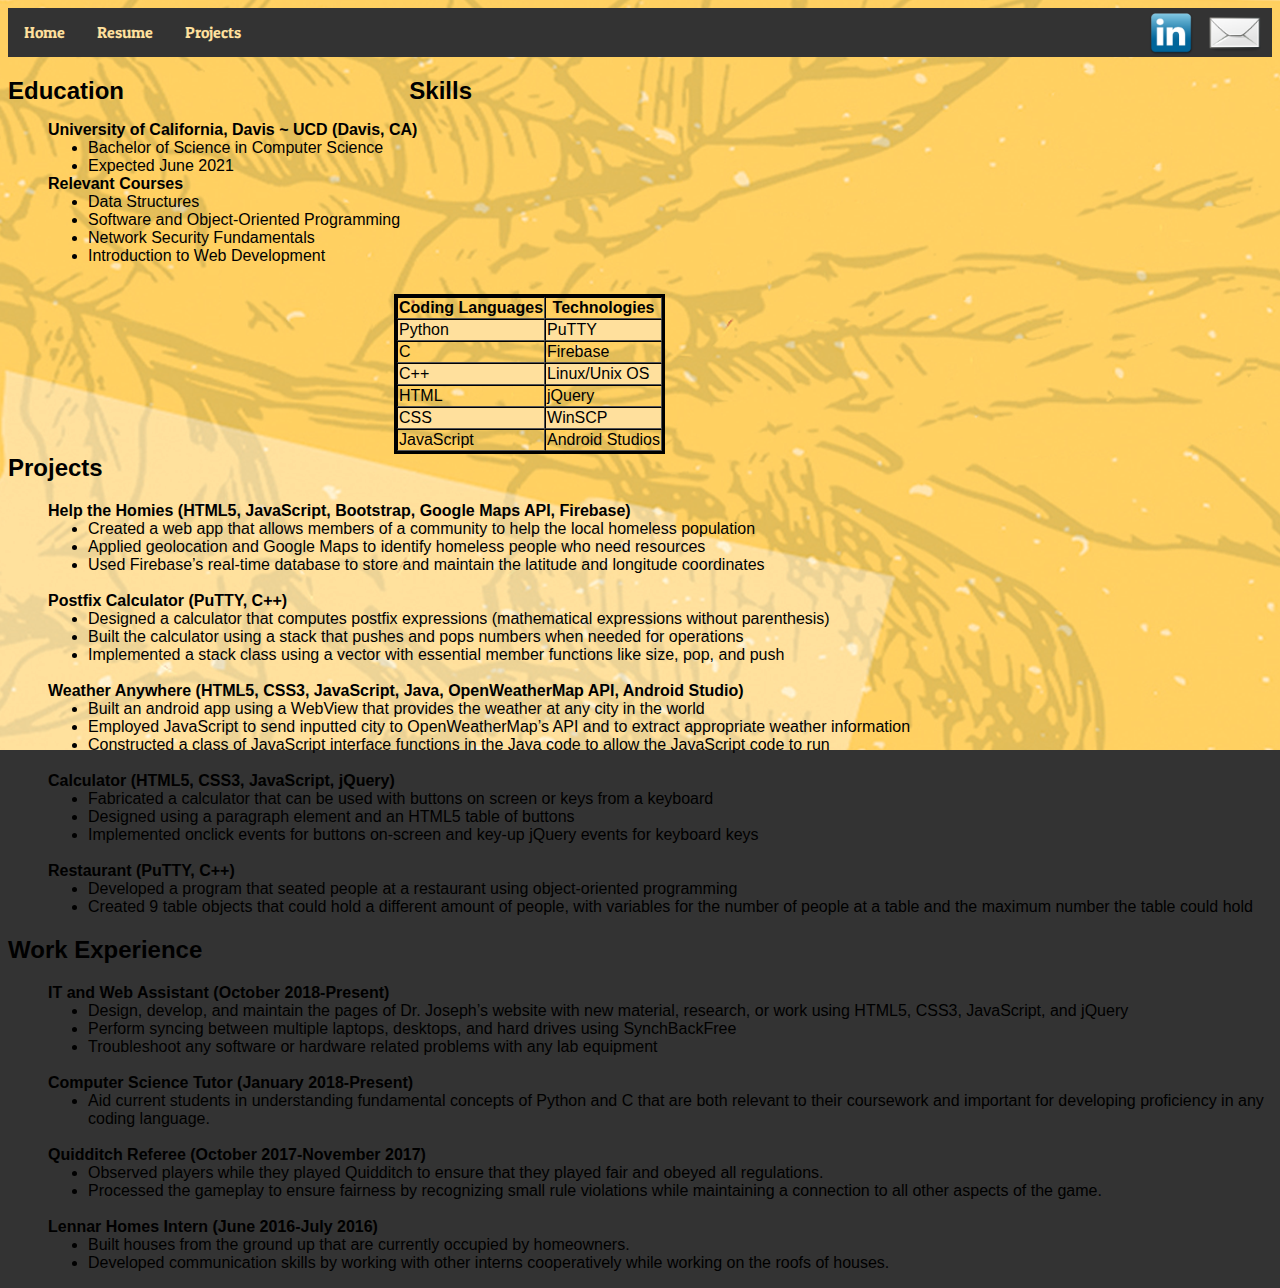
==== resume.html @ f3b8bb28 "Version 1 After making for the first time" ====
<!--Yash D, 1672267, 7/29/18
	inline style used on h2 element in header element (line 21)
	embedded style used on dt element in lines 81, 85, 89, 91, 94, 102, 105, and 110 
-->
<!DOCTYPE html>
<html lang="en">
<head>
<title>Yash Dani::Resume</title>
<meta charset="utf-8">
<meta name="viewport" content="width=device-width, initial-scale=1.0">
<link href="https://fonts.googleapis.com/css?family=Yanone+Kaffeesatz" rel="stylesheet">
<link href="https://fonts.googleapis.com/css?family=Patua+One" rel="stylesheet">
<link href="resume.css" rel="stylesheet">
<style>
	dt { font-weight: bold }
	
</style>
</head>
<body class="resume">
	<!-- <header id="header_resume"> 
		<h1 id="h1resume">Yash Dani</h1>
		<h2 style="text-align:left;">yadani@ucdavis.edu | www.linkedin.com/in/yash-dani</h2>
	</header>-->
	<main>	
		<nav class="navlist">
			<ul>
				<li> <a href="index.html">Home</a> </li>
				<!-- <li> <a target="_blank" href="resume.pdf" download>Resume</a> </li> -->
				<li class="dropdown"> 
					<a href="resume.html" class="dropbtn">Resume</a>
						<div class="dropdown-content">
							<a target="_blank" href="resume.pdf" download>Download</a>
						</div>	
				</li>
				
				<li class="dropdown"> 
					<a href="javascript:void(0)" class="dropbtn">Projects</a>
						<div class="dropdown-content">
							<a target="_blank" href="9pennies/9pennies.html">9 Pennies</a>
							<a target="_blank" href="calculator/calculator.html">Calculator</a>
						</div>	
				</li>
			<ul>
		
			<a href="mailto:yadani@ucdavis.edu">
				<img class="media" id="mail" border="0" alt="Email Me" src="mail.png">
			</a>
			
			<a href="https://www.linkedin.com/in/yash-dani/" target="_blank">
				<img class="media" id ="linkedin" border="0" alt="LinkedIn" src="linkedin.jpg">
			</a>
		</nav>
		<div>	<!--Creates first panel on the resume page containing the education and skills--> 
			<h2><span id="eduHead">Education</span></h2>
			<h2><span id="skillsHead">Skills</span></h2>
			<p>	
				<ul id="eduContent">
					<dt>University of California, Davis ~ UCD (Davis, CA)</dt>
						<dd><li>Bachelor of Science in Computer Science</li></dd> 
						<dd><li>Expected June 2021</li></dd>
					<dt>Relevant Courses</dt> 
						<dd><li>Data Structures</li></dd>
						<dd><li>Software and Object-Oriented Programming</li></dd> 
						<dd><li>Network Security Fundamentals</li></dd>
						<dd><li>Introduction to Web Development</li></dd>
				</ul>
				<table border="1" id="skillsContent">  <!--Creates the table that is used to display the skills-->
					<tr>
						<th>Coding Languages</th>
						<th>Technologies</th>
					</tr>
						<td>Python</td>
						<td>PuTTY </td> 
					</tr>
					<tr>
						<td>C</td> 
						<td>Firebase</td> 
					</tr>
					<tr>
						<td>C++</td>
						<td>Linux/Unix OS</td>
					</tr>
					<tr>
						<td>HTML</td>
						<td>jQuery</td>
					</tr>
					<tr>
						<td>CSS</td>
						<td>WinSCP</td>
					</tr>
					<tr>
						<td>JavaScript</td>
						<td>Android Studios</td>
					</tr>
				</table>
			</p>
		</div>
		
		<div class="panel"> <!--panels refer to any section after the first (intro section) that contain significant information-->	
			<h2><span id="introline">Projects</span></h2> 
			<ul> <!--Creates the projects section on the resume page as a description list-->
				<dt>Help the Homies (HTML5, JavaScript, Bootstrap, Google Maps API, Firebase)</dt> 
					<dd><li>Created a web app that allows members of a community to help the local homeless population</li></dd>
					<dd><li>Applied geolocation and Google Maps to identify homeless people who need resources</li></dd>
					<dd><li>Used Firebase’s real-time database to store and maintain the latitude and longitude coordinates</li></dd> 
					<br>
				<dt>Postfix Calculator (PuTTY, C++)</dt> 
					<dd><li> Designed a calculator that computes postfix expressions (mathematical expressions without parenthesis)</li></dd> 
					<dd><li> Built the calculator using a stack that pushes and pops numbers when needed for operations</li></dd> 
					<dd><li> Implemented a stack class using a vector with essential member functions like size, pop, and push</li></dd> 
					<br>
				<dt>Weather Anywhere (HTML5, CSS3, JavaScript, Java, OpenWeatherMap API, Android Studio)</dt> 
					<dd><li> Built an android app using a WebView that provides the weather at any city in the world</li></dd>
					<dd><li> Employed JavaScript to send inputted city to OpenWeatherMap’s API and to extract appropriate weather information</li></dd>  
					<dd><li> Constructed a class of JavaScript interface functions in the Java code to allow the JavaScript code to run</li></dd>    
					<br>  
				<dt>Calculator (HTML5, CSS3, JavaScript, jQuery)</dt> 
					<dd><li> Fabricated a calculator that can be used with buttons on screen or keys from a keyboard</li></dd> 
					<dd><li> Designed using a paragraph element and an HTML5 table of buttons</li></dd> 
					<dd><li> Implemented onclick events for buttons on-screen and key-up jQuery events for keyboard keys</li></dd>         
					<br>
				<dt>Restaurant (PuTTY, C++)</dt>
					<dd><li> Developed a program that seated people at a restaurant using object-oriented programming</li></dd>
					<dd><li> Created 9 table objects that could hold a different amount of people, with variables for the number of people at a table and the maximum number the table could hold</li></dd> 
					</dd>
			</ul>		
		</div>
		<div class="panel">	
			<h2><span id="introline">Work Experience</span></h2>
			<ul> <!--Creates the work experience panel on the resume page as an unordered list tabulated list a description list-->
				<dt>IT and Web Assistant (October 2018-Present)</dt> 
					<dd><li> Design, develop, and maintain the pages of Dr. Joseph’s website with new material, research, or work using HTML5, CSS3, JavaScript, and jQuery</li></dd> 
					<dd><li> Perform syncing between multiple laptops, desktops, and hard drives using SynchBackFree</li></dd>
					<dd><li> Troubleshoot any software or hardware related problems with any lab equipment</li></dd><br>
				<dt>Computer Science Tutor (January 2018-Present)</dt> 
					<dd><li>Aid current students in understanding fundamental concepts of Python and 
					C that are both relevant to their coursework and important for developing proficiency in any coding language.</li></dd><br>
				<dt>Quidditch Referee (October 2017-November 2017)</dt> 
					<dd><li>Observed players while they played Quidditch to ensure that they played fair 
					and obeyed all regulations.</li></dd>
					<dd><li>Processed the gameplay to ensure fairness by recognizing small rule 
					violations while maintaining a connection to all other aspects of the game.</li></dd><br>
				<dt>Lennar Homes Intern (June 2016-July 2016)</dt> 
					<dd><li>Built houses from the ground up that are currently occupied by homeowners.</li></dd>
					<dd><li>Developed communication skills by working with other interns cooperatively
					while working on the roofs of houses.</li></dd> 
			</ul>
		</div>	
	</main>
</div>
</body>
</html>
---- resume.css ----
.index { background-color: #333;
         background-image: url(background.jpg);
		 background-repeat: no-repeat; 
}
 
.resume { background-color: #333;
          background-image: url(background2.jpg);
		  background-repeat: no-repeat;
		  background-attachment: fixed;
		  font-family: Arial;
}

.navlist ul {
  list-style-type: none;
  margin: 0;
  padding: 0;
  overflow: hidden;
  background-color: #333;
}

.navlist li {
  float: left;
  font-family: 'Patua One';
}

li a, .dropbtn {
  display: inline-block;
  color: #FFE09D;
  text-align: center;
  padding: 14px 16px;
  text-decoration: none;
}


li a:hover, .dropdown:hover .dropbtn {
  background-color: black;
}

li.dropdown {
  display: inline-block;
}

.dropdown-content {
  display: none;
  position: absolute;
  background-color: #f9f9f9;
  min-width: 160px;
  box-shadow: 0px 8px 16px 0px rgba(0,0,0,0.2);
  z-index: 1;
}

.dropdown-content a {
  color: black;
  padding: 12px 16px;
  text-decoration: none;
  display: block;
  text-align: left;
}

.dropdown-content a:hover {background-color: #FFE09D}

.dropdown:hover .dropdown-content {
  display: block;
}

.media { float: right; }			

#linkedin { height: 45px;
			width: 70px;
			margin-top: 3px;
}

#mail { height: 47px;
		width: 55px;
		margin-bottom: 2px;
		margin-right: 10px; 
}

#profile { border-radius: 75px; 
		   margin-top: 25px;
		   border: 2px solid #333;
		   box-shadow: 2px 2px 2px #333;
}	

#quote p { font-size: 25px;
		   float: left;
		   clear: left;
		   font-family: 'Patua One', cursive;
		   color: #EAB281;
}

#name p { font-size: 55px; 
		  float: left; 
		  clear: left;
		  font-family: 'Patua One';
		  color: #EAB281;
}

#panel1 { float: right; 
		  width: 530px;
		  margin-right: 275px; 
}

#panel1 p { font-size: 24px; 
			color: black;
			font-family: Arial;
}

#introlineindex { font-size: 30px; 
			 font-family: 'Patua One';
}

#eduHead { float: left; }

#skillsHead { float: right; 
			  margin-right: 800px; 
}

#eduContent { float: left;
			  clear: left;
}

#skillsContent { float: right;
				 clear: right;
				 margin-right: 607px;
				 margin-top: 13px; 
}

.panel {clear: both; }

table { border-spacing: 0; 
		border: 3px solid black;
}

tr:nth-of-type(even) { background-color: #FFE09D; /*formats the every even row of the table*/
					   color: black; 
}
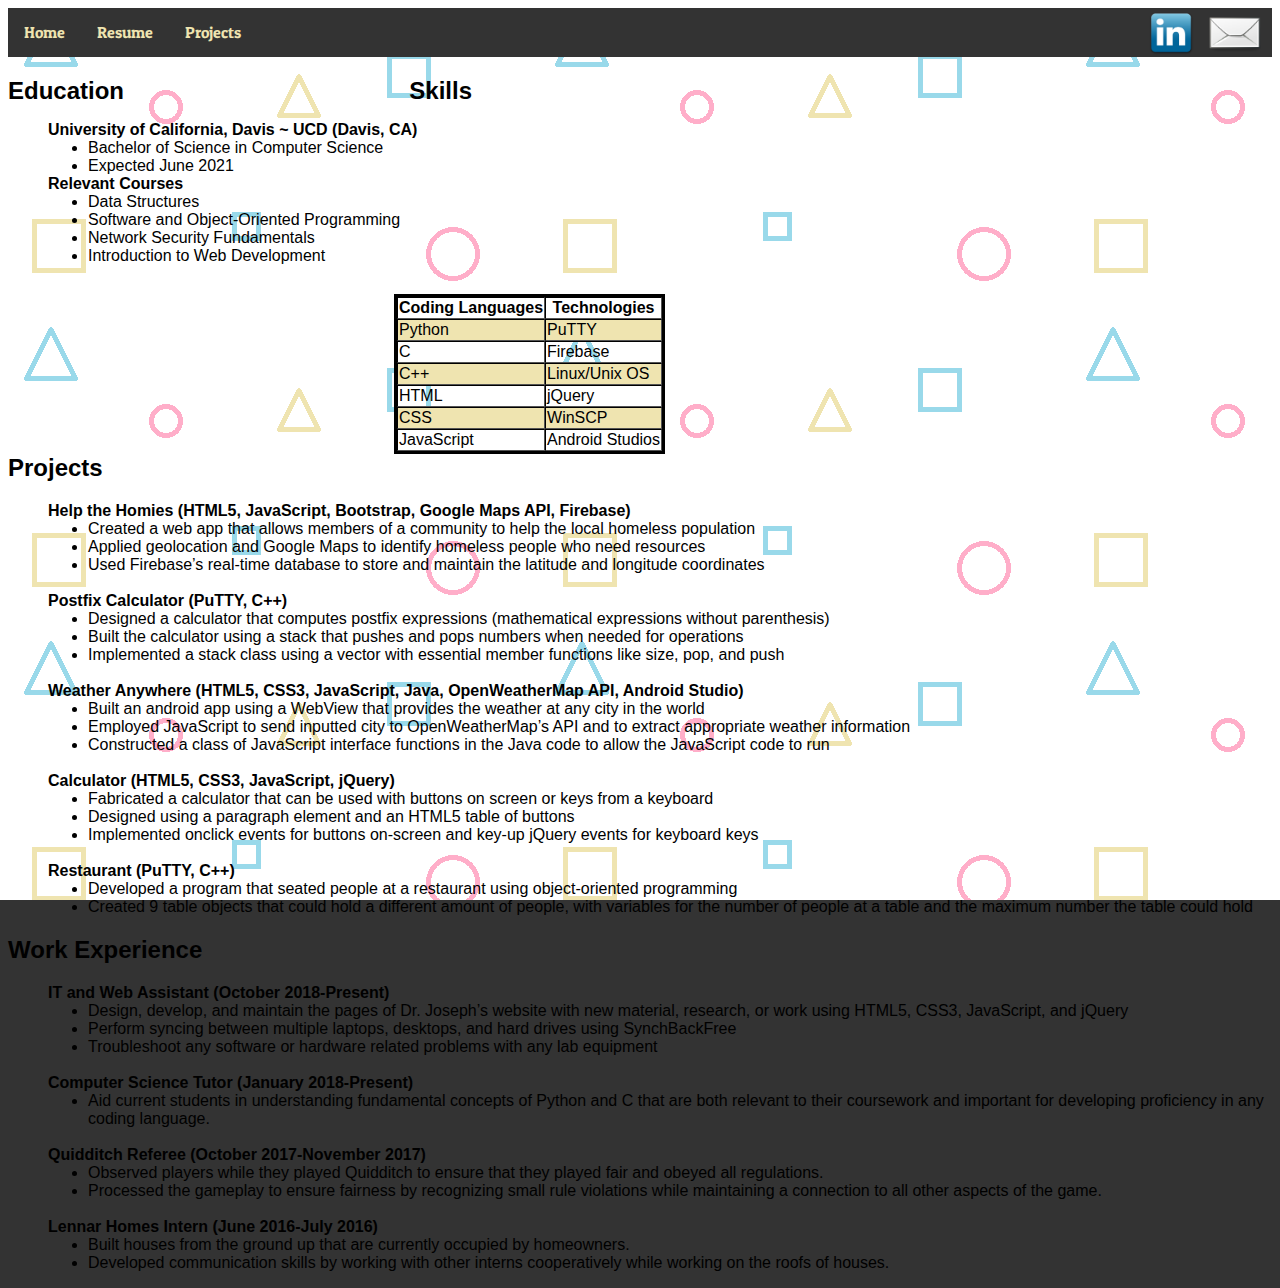
==== commit b4ec8a1a: "Update1" ====
--- a/resume.html
+++ b/resume.html
@@ -1,7 +1,3 @@
-<!--Yash D, 1672267, 7/29/18
-	inline style used on h2 element in header element (line 21)
-	embedded style used on dt element in lines 81, 85, 89, 91, 94, 102, 105, and 110 
--->
 <!DOCTYPE html>
 <html lang="en">
 <head>
@@ -13,68 +9,64 @@
 <link href="resume.css" rel="stylesheet">
 <style>
 	dt { font-weight: bold }
-	
+
 </style>
 </head>
 <body class="resume">
-	<!-- <header id="header_resume"> 
-		<h1 id="h1resume">Yash Dani</h1>
-		<h2 style="text-align:left;">yadani@ucdavis.edu | www.linkedin.com/in/yash-dani</h2>
-	</header>-->
-	<main>	
+	<main>
 		<nav class="navlist">
 			<ul>
 				<li> <a href="index.html">Home</a> </li>
-				<!-- <li> <a target="_blank" href="resume.pdf" download>Resume</a> </li> -->
-				<li class="dropdown"> 
+				<li class="dropdown">
 					<a href="resume.html" class="dropbtn">Resume</a>
 						<div class="dropdown-content">
 							<a target="_blank" href="resume.pdf" download>Download</a>
-						</div>	
+						</div>
 				</li>
-				
-				<li class="dropdown"> 
+
+				<li class="dropdown">
 					<a href="javascript:void(0)" class="dropbtn">Projects</a>
 						<div class="dropdown-content">
 							<a target="_blank" href="9pennies/9pennies.html">9 Pennies</a>
 							<a target="_blank" href="calculator/calculator.html">Calculator</a>
-						</div>	
+						</div>
 				</li>
 			<ul>
-		
+
 			<a href="mailto:yadani@ucdavis.edu">
 				<img class="media" id="mail" border="0" alt="Email Me" src="mail.png">
 			</a>
-			
+
 			<a href="https://www.linkedin.com/in/yash-dani/" target="_blank">
 				<img class="media" id ="linkedin" border="0" alt="LinkedIn" src="linkedin.jpg">
 			</a>
 		</nav>
-		<div>	<!--Creates first panel on the resume page containing the education and skills--> 
+		<div>
 			<h2><span id="eduHead">Education</span></h2>
 			<h2><span id="skillsHead">Skills</span></h2>
-			<p>	
+			<p>
 				<ul id="eduContent">
 					<dt>University of California, Davis ~ UCD (Davis, CA)</dt>
-						<dd><li>Bachelor of Science in Computer Science</li></dd> 
+						<dd><li>Bachelor of Science in Computer Science</li></dd>
 						<dd><li>Expected June 2021</li></dd>
-					<dt>Relevant Courses</dt> 
+					<dt>Relevant Courses</dt>
 						<dd><li>Data Structures</li></dd>
-						<dd><li>Software and Object-Oriented Programming</li></dd> 
+						<dd><li>Software and Object-Oriented Programming</li></dd>
 						<dd><li>Network Security Fundamentals</li></dd>
 						<dd><li>Introduction to Web Development</li></dd>
 				</ul>
-				<table border="1" id="skillsContent">  <!--Creates the table that is used to display the skills-->
+				<table border="1" id="skillsContent">
 					<tr>
 						<th>Coding Languages</th>
 						<th>Technologies</th>
 					</tr>
+					<tr>
 						<td>Python</td>
-						<td>PuTTY </td> 
+						<td>PuTTY </td>
 					</tr>
 					<tr>
-						<td>C</td> 
-						<td>Firebase</td> 
+						<td>C</td>
+						<td>Firebase</td>
 					</tr>
 					<tr>
 						<td>C++</td>
@@ -95,58 +87,56 @@
 				</table>
 			</p>
 		</div>
-		
-		<div class="panel"> <!--panels refer to any section after the first (intro section) that contain significant information-->	
-			<h2><span id="introline">Projects</span></h2> 
-			<ul> <!--Creates the projects section on the resume page as a description list-->
-				<dt>Help the Homies (HTML5, JavaScript, Bootstrap, Google Maps API, Firebase)</dt> 
+
+		<div class="panel">
+			<h2><span id="introline">Projects</span></h2>
+			<ul>
+				<dt>Help the Homies (HTML5, JavaScript, Bootstrap, Google Maps API, Firebase)</dt>
 					<dd><li>Created a web app that allows members of a community to help the local homeless population</li></dd>
 					<dd><li>Applied geolocation and Google Maps to identify homeless people who need resources</li></dd>
-					<dd><li>Used Firebase’s real-time database to store and maintain the latitude and longitude coordinates</li></dd> 
+					<dd><li>Used Firebase’s real-time database to store and maintain the latitude and longitude coordinates</li></dd>
 					<br>
-				<dt>Postfix Calculator (PuTTY, C++)</dt> 
-					<dd><li> Designed a calculator that computes postfix expressions (mathematical expressions without parenthesis)</li></dd> 
-					<dd><li> Built the calculator using a stack that pushes and pops numbers when needed for operations</li></dd> 
-					<dd><li> Implemented a stack class using a vector with essential member functions like size, pop, and push</li></dd> 
+				<dt>Postfix Calculator (PuTTY, C++)</dt>
+					<dd><li> Designed a calculator that computes postfix expressions (mathematical expressions without parenthesis)</li></dd>
+					<dd><li> Built the calculator using a stack that pushes and pops numbers when needed for operations</li></dd>
+					<dd><li> Implemented a stack class using a vector with essential member functions like size, pop, and push</li></dd>
 					<br>
-				<dt>Weather Anywhere (HTML5, CSS3, JavaScript, Java, OpenWeatherMap API, Android Studio)</dt> 
+				<dt>Weather Anywhere (HTML5, CSS3, JavaScript, Java, OpenWeatherMap API, Android Studio)</dt>
 					<dd><li> Built an android app using a WebView that provides the weather at any city in the world</li></dd>
-					<dd><li> Employed JavaScript to send inputted city to OpenWeatherMap’s API and to extract appropriate weather information</li></dd>  
-					<dd><li> Constructed a class of JavaScript interface functions in the Java code to allow the JavaScript code to run</li></dd>    
-					<br>  
-				<dt>Calculator (HTML5, CSS3, JavaScript, jQuery)</dt> 
-					<dd><li> Fabricated a calculator that can be used with buttons on screen or keys from a keyboard</li></dd> 
-					<dd><li> Designed using a paragraph element and an HTML5 table of buttons</li></dd> 
-					<dd><li> Implemented onclick events for buttons on-screen and key-up jQuery events for keyboard keys</li></dd>         
+					<dd><li> Employed JavaScript to send inputted city to OpenWeatherMap’s API and to extract appropriate weather information</li></dd>
+					<dd><li> Constructed a class of JavaScript interface functions in the Java code to allow the JavaScript code to run</li></dd>
+					<br>
+				<dt>Calculator (HTML5, CSS3, JavaScript, jQuery)</dt>
+					<dd><li> Fabricated a calculator that can be used with buttons on screen or keys from a keyboard</li></dd>
+					<dd><li> Designed using a paragraph element and an HTML5 table of buttons</li></dd>
+					<dd><li> Implemented onclick events for buttons on-screen and key-up jQuery events for keyboard keys</li></dd>
 					<br>
 				<dt>Restaurant (PuTTY, C++)</dt>
 					<dd><li> Developed a program that seated people at a restaurant using object-oriented programming</li></dd>
-					<dd><li> Created 9 table objects that could hold a different amount of people, with variables for the number of people at a table and the maximum number the table could hold</li></dd> 
-					</dd>
-			</ul>		
+					<dd><li> Created 9 table objects that could hold a different amount of people, with variables for the number of people at a table and the maximum number the table could hold</li></dd>
+			</ul>
 		</div>
-		<div class="panel">	
+		<div class="panel">
 			<h2><span id="introline">Work Experience</span></h2>
-			<ul> <!--Creates the work experience panel on the resume page as an unordered list tabulated list a description list-->
-				<dt>IT and Web Assistant (October 2018-Present)</dt> 
-					<dd><li> Design, develop, and maintain the pages of Dr. Joseph’s website with new material, research, or work using HTML5, CSS3, JavaScript, and jQuery</li></dd> 
+			<ul>
+				<dt>IT and Web Assistant (October 2018-Present)</dt>
+					<dd><li> Design, develop, and maintain the pages of Dr. Joseph’s website with new material, research, or work using HTML5, CSS3, JavaScript, and jQuery</li></dd>
 					<dd><li> Perform syncing between multiple laptops, desktops, and hard drives using SynchBackFree</li></dd>
 					<dd><li> Troubleshoot any software or hardware related problems with any lab equipment</li></dd><br>
-				<dt>Computer Science Tutor (January 2018-Present)</dt> 
-					<dd><li>Aid current students in understanding fundamental concepts of Python and 
+				<dt>Computer Science Tutor (January 2018-Present)</dt>
+					<dd><li>Aid current students in understanding fundamental concepts of Python and
 					C that are both relevant to their coursework and important for developing proficiency in any coding language.</li></dd><br>
-				<dt>Quidditch Referee (October 2017-November 2017)</dt> 
-					<dd><li>Observed players while they played Quidditch to ensure that they played fair 
+				<dt>Quidditch Referee (October 2017-November 2017)</dt>
+					<dd><li>Observed players while they played Quidditch to ensure that they played fair
 					and obeyed all regulations.</li></dd>
-					<dd><li>Processed the gameplay to ensure fairness by recognizing small rule 
+					<dd><li>Processed the gameplay to ensure fairness by recognizing small rule
 					violations while maintaining a connection to all other aspects of the game.</li></dd><br>
-				<dt>Lennar Homes Intern (June 2016-July 2016)</dt> 
+				<dt>Lennar Homes Intern (June 2016-July 2016)</dt>
 					<dd><li>Built houses from the ground up that are currently occupied by homeowners.</li></dd>
 					<dd><li>Developed communication skills by working with other interns cooperatively
-					while working on the roofs of houses.</li></dd> 
+					while working on the roofs of houses.</li></dd>
 			</ul>
-		</div>	
+		</div>
 	</main>
-</div>
 </body>
-</html>+</html>
--- a/resume.css
+++ b/resume.css
@@ -1,13 +1,13 @@
 .index { background-color: #333;
-         background-image: url(background.jpg);
-		 background-repeat: no-repeat; 
+         background-image: url(self.png);
+		     background-repeat: no-repeat;
 }
- 
+
 .resume { background-color: #333;
-          background-image: url(background2.jpg);
-		  background-repeat: no-repeat;
-		  background-attachment: fixed;
-		  font-family: Arial;
+          background-image: url(self.png);
+		      background-repeat: repeat;
+          background-attachment: fixed;
+		      font-family: Arial;
 }
 
 .navlist ul {
@@ -25,7 +25,7 @@
 
 li a, .dropbtn {
   display: inline-block;
-  color: #FFE09D;
+  color: #EFE4B0;
   text-align: center;
   padding: 14px 16px;
   text-decoration: none;
@@ -57,86 +57,79 @@
   text-align: left;
 }
 
-.dropdown-content a:hover {background-color: #FFE09D}
+.dropdown-content a:hover { background-color: #EFE4B0 }
 
-.dropdown:hover .dropdown-content {
-  display: block;
-}
+.dropdown:hover .dropdown-content { display: block; }
 
-.media { float: right; }			
+.media { float: right; }
 
 #linkedin { height: 45px;
-			width: 70px;
-			margin-top: 3px;
+			      width: 70px;
+			      margin-top: 3px;
 }
 
 #mail { height: 47px;
-		width: 55px;
-		margin-bottom: 2px;
-		margin-right: 10px; 
+		    width: 55px;
+		    margin-bottom: 2px;
+		    margin-right: 10px;
 }
 
-#profile { border-radius: 75px; 
-		   margin-top: 25px;
-		   border: 2px solid #333;
-		   box-shadow: 2px 2px 2px #333;
-}	
+#profile { border-radius: 75px;
+		       margin-top: 25px;
+		       border: 2px solid #333;
+		       box-shadow: 2px 2px 2px #333;
+}
 
 #quote p { font-size: 25px;
-		   float: left;
-		   clear: left;
-		   font-family: 'Patua One', cursive;
-		   color: #EAB281;
+		       float: left;
+		       clear: left;
+		       font-family: 'Patua One', cursive;
+		       color: #EFE4B0;
 }
 
-#name p { font-size: 55px; 
-		  float: left; 
-		  clear: left;
-		  font-family: 'Patua One';
-		  color: #EAB281;
+#name p { font-size: 55px;
+		      float: left;
+		      clear: left;
+		      font-family: 'Patua One';
+		      color: #EFE4B0;
 }
 
-#panel1 { float: right; 
-		  width: 530px;
-		  margin-right: 275px; 
+#panel1 { float: right;
+		      width: 530px;
+		      margin-right: 275px;
 }
 
-#panel1 p { font-size: 24px; 
-			color: black;
-			font-family: Arial;
+#panel1 p { font-size: 24px;
+			      color: black;
+			      font-family: Arial;
 }
 
-#introlineindex { font-size: 30px; 
-			 font-family: 'Patua One';
+#introlineindex { font-size: 30px;
+			            font-family: 'Patua One';
 }
 
 #eduHead { float: left; }
 
-#skillsHead { float: right; 
-			  margin-right: 800px; 
+#skillsHead { float: right;
+			        margin-right: 800px;
 }
 
 #eduContent { float: left;
-			  clear: left;
+			        clear: left;
 }
 
 #skillsContent { float: right;
-				 clear: right;
-				 margin-right: 607px;
-				 margin-top: 13px; 
+				         clear: right;
+				         margin-right: 607px;
+				         margin-top: 13px;
 }
 
-.panel {clear: both; }
+.panel { clear: both; }
 
-table { border-spacing: 0; 
-		border: 3px solid black;
+table { border-spacing: 0;
+		    border: 3px solid black;
 }
 
-tr:nth-of-type(even) { background-color: #FFE09D; /*formats the every even row of the table*/
-					   color: black; 
+tr:nth-of-type(even) { background-color: #EFE4B0;
+					             color: black;
 }
-
-
-
-
-
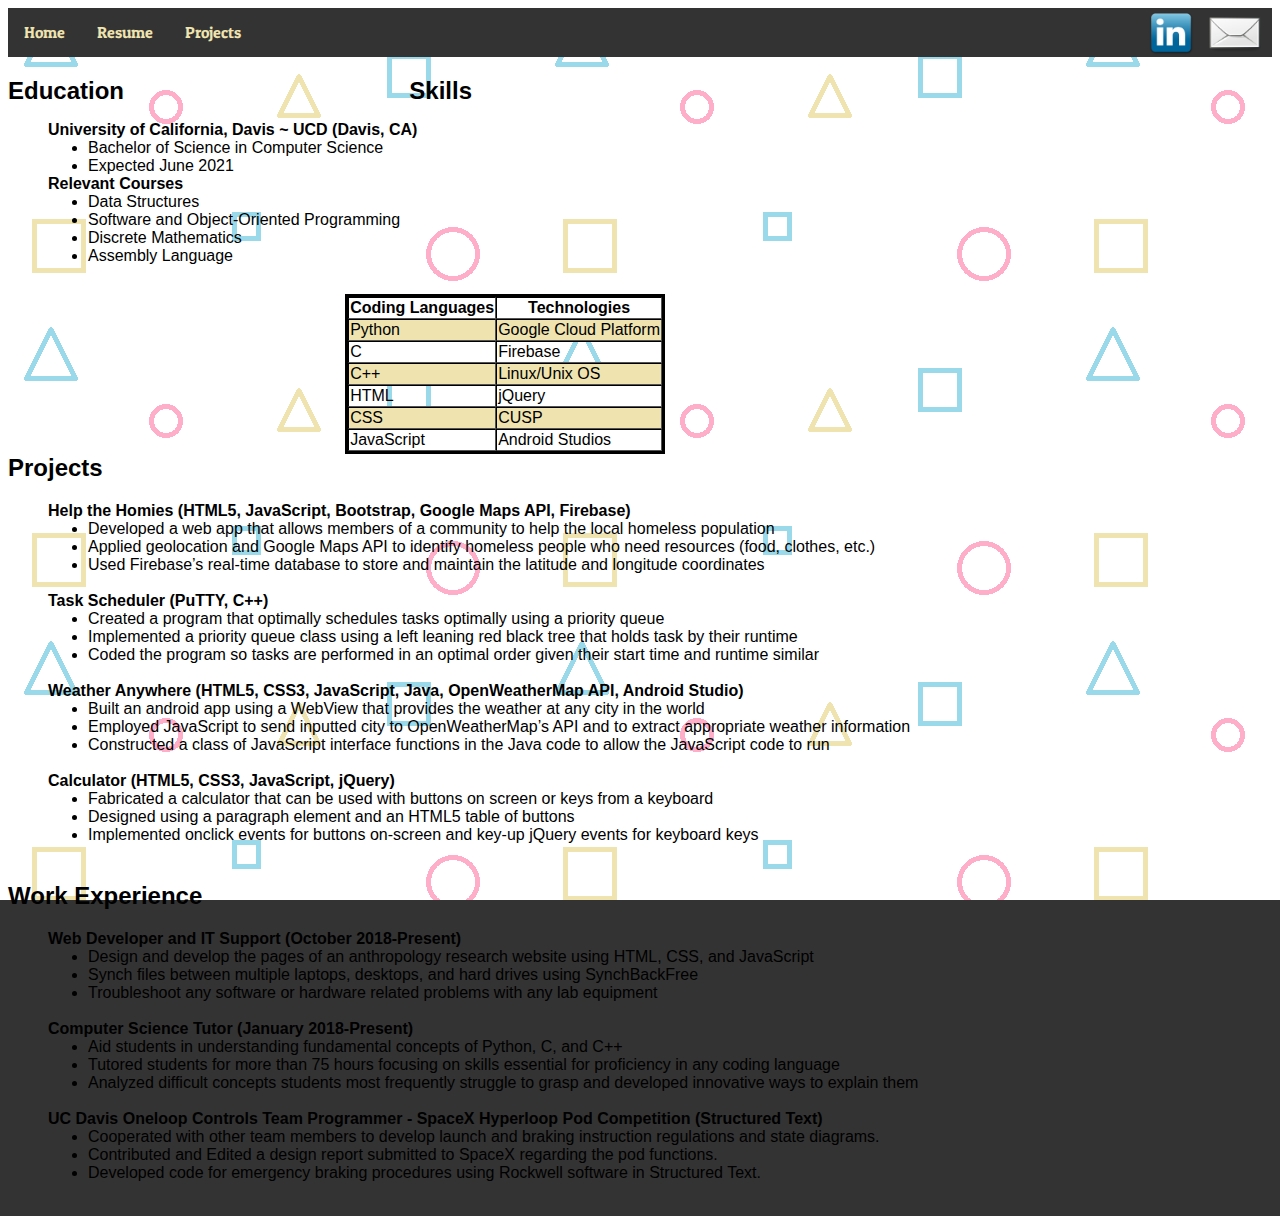
==== commit 80d49cff: "Update Resume/Grammar" ====
--- a/resume.html
+++ b/resume.html
@@ -52,8 +52,8 @@
 					<dt>Relevant Courses</dt>
 						<dd><li>Data Structures</li></dd>
 						<dd><li>Software and Object-Oriented Programming</li></dd>
-						<dd><li>Network Security Fundamentals</li></dd>
-						<dd><li>Introduction to Web Development</li></dd>
+						<dd><li>Discrete Mathematics</li></dd>
+						<dd><li>Assembly Language</li></dd>
 				</ul>
 				<table border="1" id="skillsContent">
 					<tr>
@@ -62,7 +62,7 @@
 					</tr>
 					<tr>
 						<td>Python</td>
-						<td>PuTTY </td>
+						<td>Google Cloud Platform</td>
 					</tr>
 					<tr>
 						<td>C</td>
@@ -78,7 +78,7 @@
 					</tr>
 					<tr>
 						<td>CSS</td>
-						<td>WinSCP</td>
+						<td>CUSP</td>
 					</tr>
 					<tr>
 						<td>JavaScript</td>
@@ -92,49 +92,42 @@
 			<h2><span id="introline">Projects</span></h2>
 			<ul>
 				<dt>Help the Homies (HTML5, JavaScript, Bootstrap, Google Maps API, Firebase)</dt>
-					<dd><li>Created a web app that allows members of a community to help the local homeless population</li></dd>
-					<dd><li>Applied geolocation and Google Maps to identify homeless people who need resources</li></dd>
+					<dd><li>Developed a web app that allows members of a community to help the local homeless population</li></dd>
+					<dd><li>Applied geolocation and Google Maps API to identify homeless people who need resources (food, clothes, etc.)</li></dd>
 					<dd><li>Used Firebase’s real-time database to store and maintain the latitude and longitude coordinates</li></dd>
 					<br>
-				<dt>Postfix Calculator (PuTTY, C++)</dt>
-					<dd><li> Designed a calculator that computes postfix expressions (mathematical expressions without parenthesis)</li></dd>
-					<dd><li> Built the calculator using a stack that pushes and pops numbers when needed for operations</li></dd>
-					<dd><li> Implemented a stack class using a vector with essential member functions like size, pop, and push</li></dd>
+				<dt>Task Scheduler (PuTTY, C++)</dt>
+					<dd><li> Created a program that optimally schedules tasks optimally using a priority queue</li></dd>
+					<dd><li> Implemented a priority queue class using a left leaning red black tree that holds task by their runtime</li></dd>
+					<dd><li> Coded the program so tasks are performed in an optimal order given their start time and runtime similar  </li></dd>
 					<br>
 				<dt>Weather Anywhere (HTML5, CSS3, JavaScript, Java, OpenWeatherMap API, Android Studio)</dt>
 					<dd><li> Built an android app using a WebView that provides the weather at any city in the world</li></dd>
-					<dd><li> Employed JavaScript to send inputted city to OpenWeatherMap’s API and to extract appropriate weather information</li></dd>
-					<dd><li> Constructed a class of JavaScript interface functions in the Java code to allow the JavaScript code to run</li></dd>
+					<dd><li> Employed JavaScript to send inputted city to OpenWeatherMap’s API and to extract appropriate weather information  </li></dd>
+					<dd><li> Constructed a class of JavaScript interface functions in the Java code to allow the JavaScript code to run    </li></dd>
 					<br>
 				<dt>Calculator (HTML5, CSS3, JavaScript, jQuery)</dt>
-					<dd><li> Fabricated a calculator that can be used with buttons on screen or keys from a keyboard</li></dd>
+					<dd><li> Fabricated a calculator that can be used with buttons on screen or keys from a keyboard </li></dd>
 					<dd><li> Designed using a paragraph element and an HTML5 table of buttons</li></dd>
 					<dd><li> Implemented onclick events for buttons on-screen and key-up jQuery events for keyboard keys</li></dd>
 					<br>
-				<dt>Restaurant (PuTTY, C++)</dt>
-					<dd><li> Developed a program that seated people at a restaurant using object-oriented programming</li></dd>
-					<dd><li> Created 9 table objects that could hold a different amount of people, with variables for the number of people at a table and the maximum number the table could hold</li></dd>
 			</ul>
 		</div>
 		<div class="panel">
 			<h2><span id="introline">Work Experience</span></h2>
 			<ul>
-				<dt>IT and Web Assistant (October 2018-Present)</dt>
-					<dd><li> Design, develop, and maintain the pages of Dr. Joseph’s website with new material, research, or work using HTML5, CSS3, JavaScript, and jQuery</li></dd>
-					<dd><li> Perform syncing between multiple laptops, desktops, and hard drives using SynchBackFree</li></dd>
+				<dt>Web Developer and IT Support (October 2018-Present)</dt>
+					<dd><li> Design and develop the pages of an anthropology research website using HTML, CSS, and JavaScript </li></dd>
+					<dd><li> Synch files between multiple laptops, desktops, and hard drives using SynchBackFree</li></dd>
 					<dd><li> Troubleshoot any software or hardware related problems with any lab equipment</li></dd><br>
 				<dt>Computer Science Tutor (January 2018-Present)</dt>
-					<dd><li>Aid current students in understanding fundamental concepts of Python and
-					C that are both relevant to their coursework and important for developing proficiency in any coding language.</li></dd><br>
-				<dt>Quidditch Referee (October 2017-November 2017)</dt>
-					<dd><li>Observed players while they played Quidditch to ensure that they played fair
-					and obeyed all regulations.</li></dd>
-					<dd><li>Processed the gameplay to ensure fairness by recognizing small rule
-					violations while maintaining a connection to all other aspects of the game.</li></dd><br>
-				<dt>Lennar Homes Intern (June 2016-July 2016)</dt>
-					<dd><li>Built houses from the ground up that are currently occupied by homeowners.</li></dd>
-					<dd><li>Developed communication skills by working with other interns cooperatively
-					while working on the roofs of houses.</li></dd>
+					<dd><li> Aid students in understanding fundamental concepts of Python, C, and C++ </li></dd>
+					<dd><li> Tutored students for more than 75 hours focusing on skills essential for proficiency in any coding language</li></dd>
+					<dd><li> Analyzed difficult concepts students most frequently struggle to grasp and developed innovative ways to explain them </li></dd><br>
+				<dt>UC Davis Oneloop Controls Team Programmer - SpaceX Hyperloop Pod Competition (Structured Text)</dt>
+					<dd><li>Cooperated with other team members to develop launch and braking instruction regulations and state diagrams.</li></dd>
+					<dd><li>Contributed and Edited a design report submitted to SpaceX regarding the pod functions.</li></dd>
+					<dd><li>Developed code for emergency braking procedures using Rockwell software in Structured Text.</li></dd><br>
 			</ul>
 		</div>
 	</main>
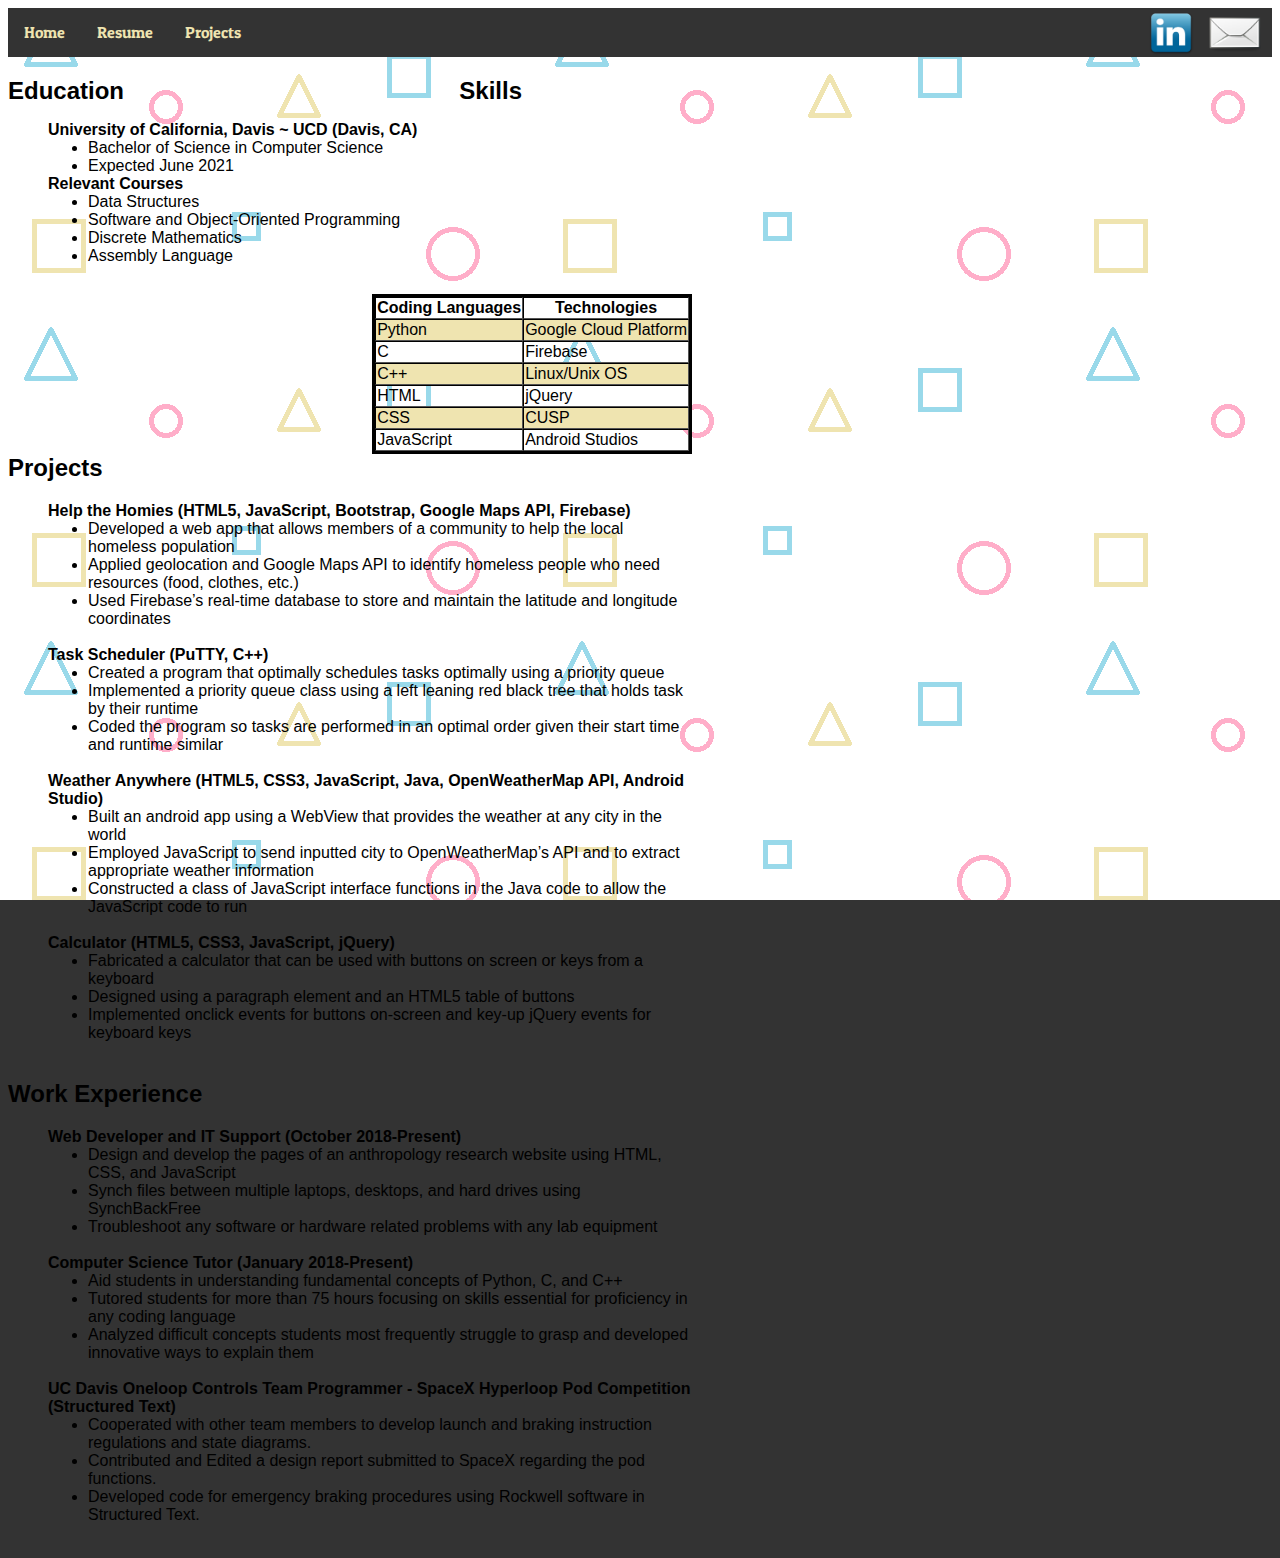
==== commit 4a42fc1a: "adjust resume margins" ====
--- a/resume.html
+++ b/resume.html
@@ -88,6 +88,8 @@
 			</p>
 		</div>
 
+		<div id="contentContainer">
+
 		<div class="panel">
 			<h2><span id="introline">Projects</span></h2>
 			<ul>
@@ -130,6 +132,7 @@
 					<dd><li>Developed code for emergency braking procedures using Rockwell software in Structured Text.</li></dd><br>
 			</ul>
 		</div>
+	</div>
 	</main>
 </body>
 </html>
--- a/resume.css
+++ b/resume.css
@@ -111,7 +111,7 @@
 #eduHead { float: left; }
 
 #skillsHead { float: right;
-			        margin-right: 800px;
+			        margin-right: 750px;
 }
 
 #eduContent { float: left;
@@ -120,9 +120,11 @@
 
 #skillsContent { float: right;
 				         clear: right;
-				         margin-right: 607px;
+				         margin-right: 580px;
 				         margin-top: 13px;
 }
+
+#contentContainer { margin-right: 580px; }
 
 .panel { clear: both; }
 
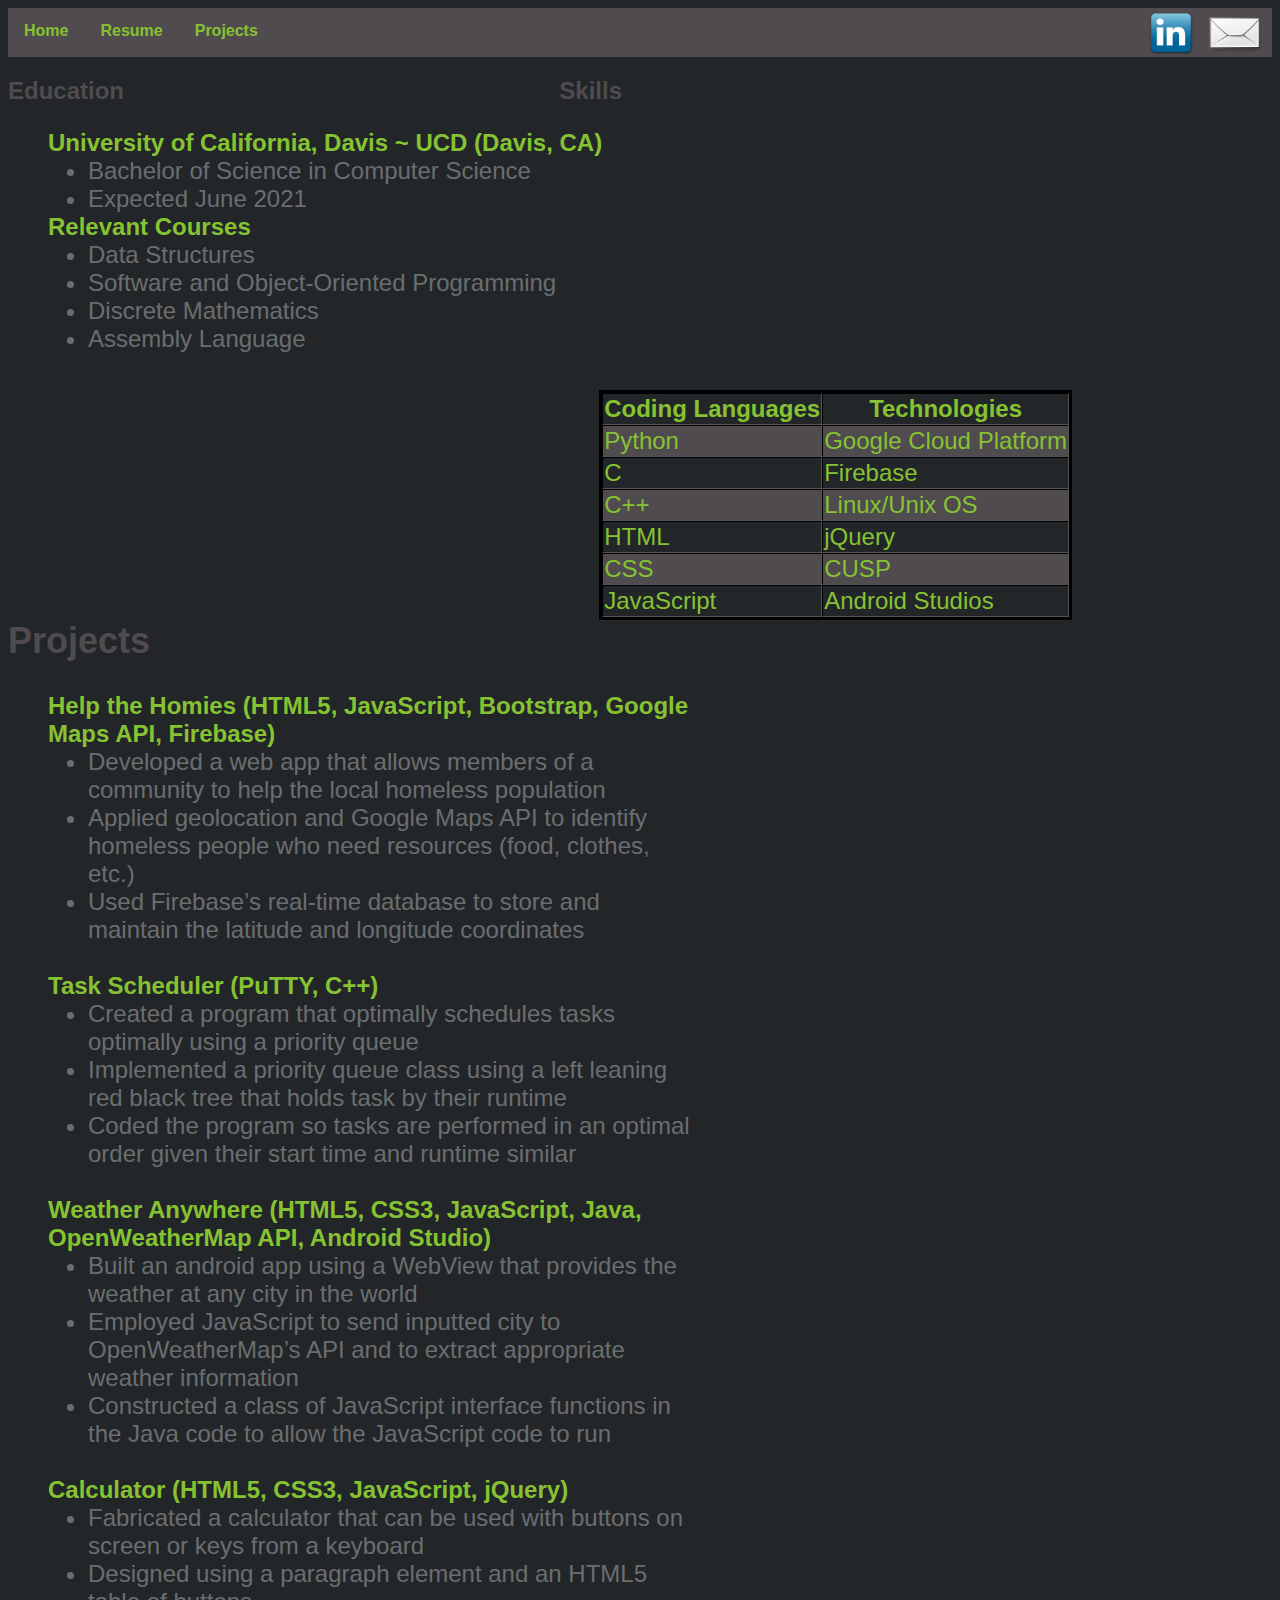
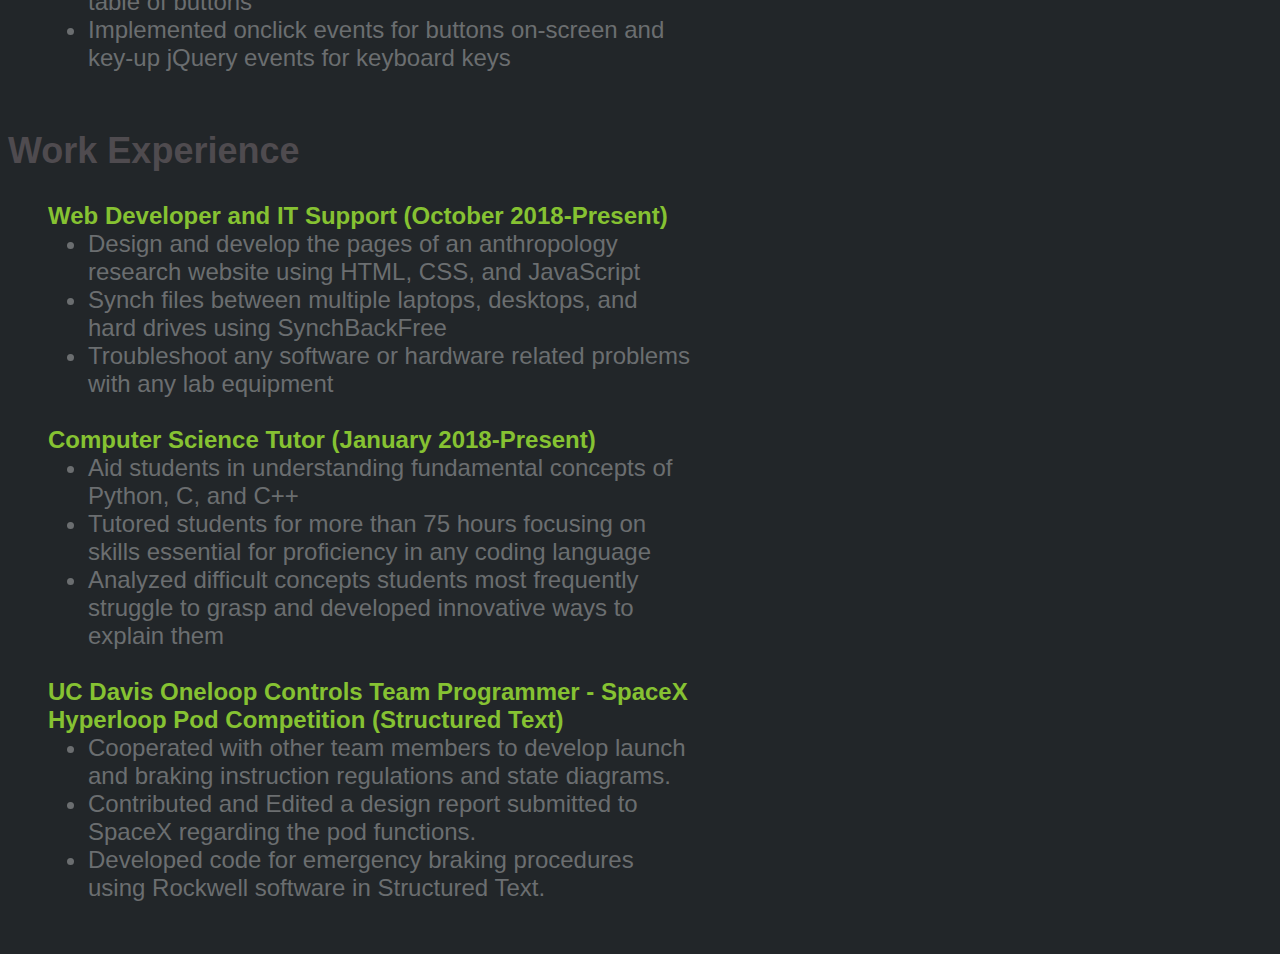
==== commit f685e3dc: "Redesigned site" ====
--- a/resume.html
+++ b/resume.html
@@ -41,7 +41,7 @@
 				<img class="media" id ="linkedin" border="0" alt="LinkedIn" src="linkedin.jpg">
 			</a>
 		</nav>
-		<div>
+		<div id="eduSkills">
 			<h2><span id="eduHead">Education</span></h2>
 			<h2><span id="skillsHead">Skills</span></h2>
 			<p>
--- a/resume.css
+++ b/resume.css
@@ -1,13 +1,5 @@
-.index { background-color: #333;
-         background-image: url(self.png);
-		     background-repeat: no-repeat;
-}
-
-.resume { background-color: #333;
-          background-image: url(self.png);
-		      background-repeat: repeat;
-          background-attachment: fixed;
-		      font-family: Arial;
+.resume { background-color: #222629;
+          font-family: sans-serif;
 }
 
 .navlist ul {
@@ -15,17 +7,16 @@
   margin: 0;
   padding: 0;
   overflow: hidden;
-  background-color: #333;
+  background-color: #4f4b4f;
+  font-family: sans-serif;
+  font-weight: bold;
 }
 
-.navlist li {
-  float: left;
-  font-family: 'Patua One';
-}
+.navlist li { float: left; }
 
 li a, .dropbtn {
   display: inline-block;
-  color: #EFE4B0;
+  color: #86c232;
   text-align: center;
   padding: 14px 16px;
   text-decoration: none;
@@ -33,7 +24,8 @@
 
 
 li a:hover, .dropdown:hover .dropbtn {
-  background-color: black;
+  background-color: #6b6e70;
+  color: #86c232;
 }
 
 li.dropdown {
@@ -43,23 +35,25 @@
 .dropdown-content {
   display: none;
   position: absolute;
-  background-color: #f9f9f9;
+  background-color: #4f4b4f;
   min-width: 160px;
   box-shadow: 0px 8px 16px 0px rgba(0,0,0,0.2);
   z-index: 1;
 }
 
 .dropdown-content a {
-  color: black;
+  color: #86c232;
   padding: 12px 16px;
   text-decoration: none;
   display: block;
   text-align: left;
 }
 
-.dropdown-content a:hover { background-color: #EFE4B0 }
+.dropdown-content a:hover { background-color: #6b6e70 }
 
-.dropdown:hover .dropdown-content { display: block; }
+.dropdown:hover .dropdown-content {
+  display: block;
+}
 
 .media { float: right; }
 
@@ -74,64 +68,48 @@
 		    margin-right: 10px;
 }
 
-#profile { border-radius: 75px;
-		       margin-top: 25px;
-		       border: 2px solid #333;
-		       box-shadow: 2px 2px 2px #333;
+#eduHead { float: left;
+           color: #4f4b4f;
 }
 
-#quote p { font-size: 25px;
-		       float: left;
-		       clear: left;
-		       font-family: 'Patua One', cursive;
-		       color: #EFE4B0;
-}
-
-#name p { font-size: 55px;
-		      float: left;
-		      clear: left;
-		      font-family: 'Patua One';
-		      color: #EFE4B0;
-}
-
-#panel1 { float: right;
-		      width: 530px;
-		      margin-right: 275px;
-}
-
-#panel1 p { font-size: 24px;
-			      color: black;
-			      font-family: Arial;
-}
-
-#introlineindex { font-size: 30px;
-			            font-family: 'Patua One';
-}
-
-#eduHead { float: left; }
-
 #skillsHead { float: right;
-			        margin-right: 750px;
+			        margin-right: 650px;
+              color: #4f4b4f;
 }
 
 #eduContent { float: left;
 			        clear: left;
+              color: #61892f;
+              font-size: 24px;
 }
 
 #skillsContent { float: right;
 				         clear: right;
-				         margin-right: 580px;
+				         margin-right: 200px;
 				         margin-top: 13px;
+                 color: #61892f;
+                 font-size: 24px;
 }
 
 #contentContainer { margin-right: 580px; }
 
-.panel { clear: both; }
+.panel { clear: both;
+         color: #6b6e70;
+         font-size: 24px;
+}
+
+dt { color: #86c232; }
+
+#eduSkills dd { color: #6b6e70;
+                font-size: 24px;
+}
+
+#introline { color: #4f4b4f; }
 
 table { border-spacing: 0;
 		    border: 3px solid black;
 }
 
-tr:nth-of-type(even) { background-color: #EFE4B0;
-					             color: black;
-}
+tr { color: #86c232; }
+
+tr:nth-of-type(even) { background-color: #4f4b4f; }
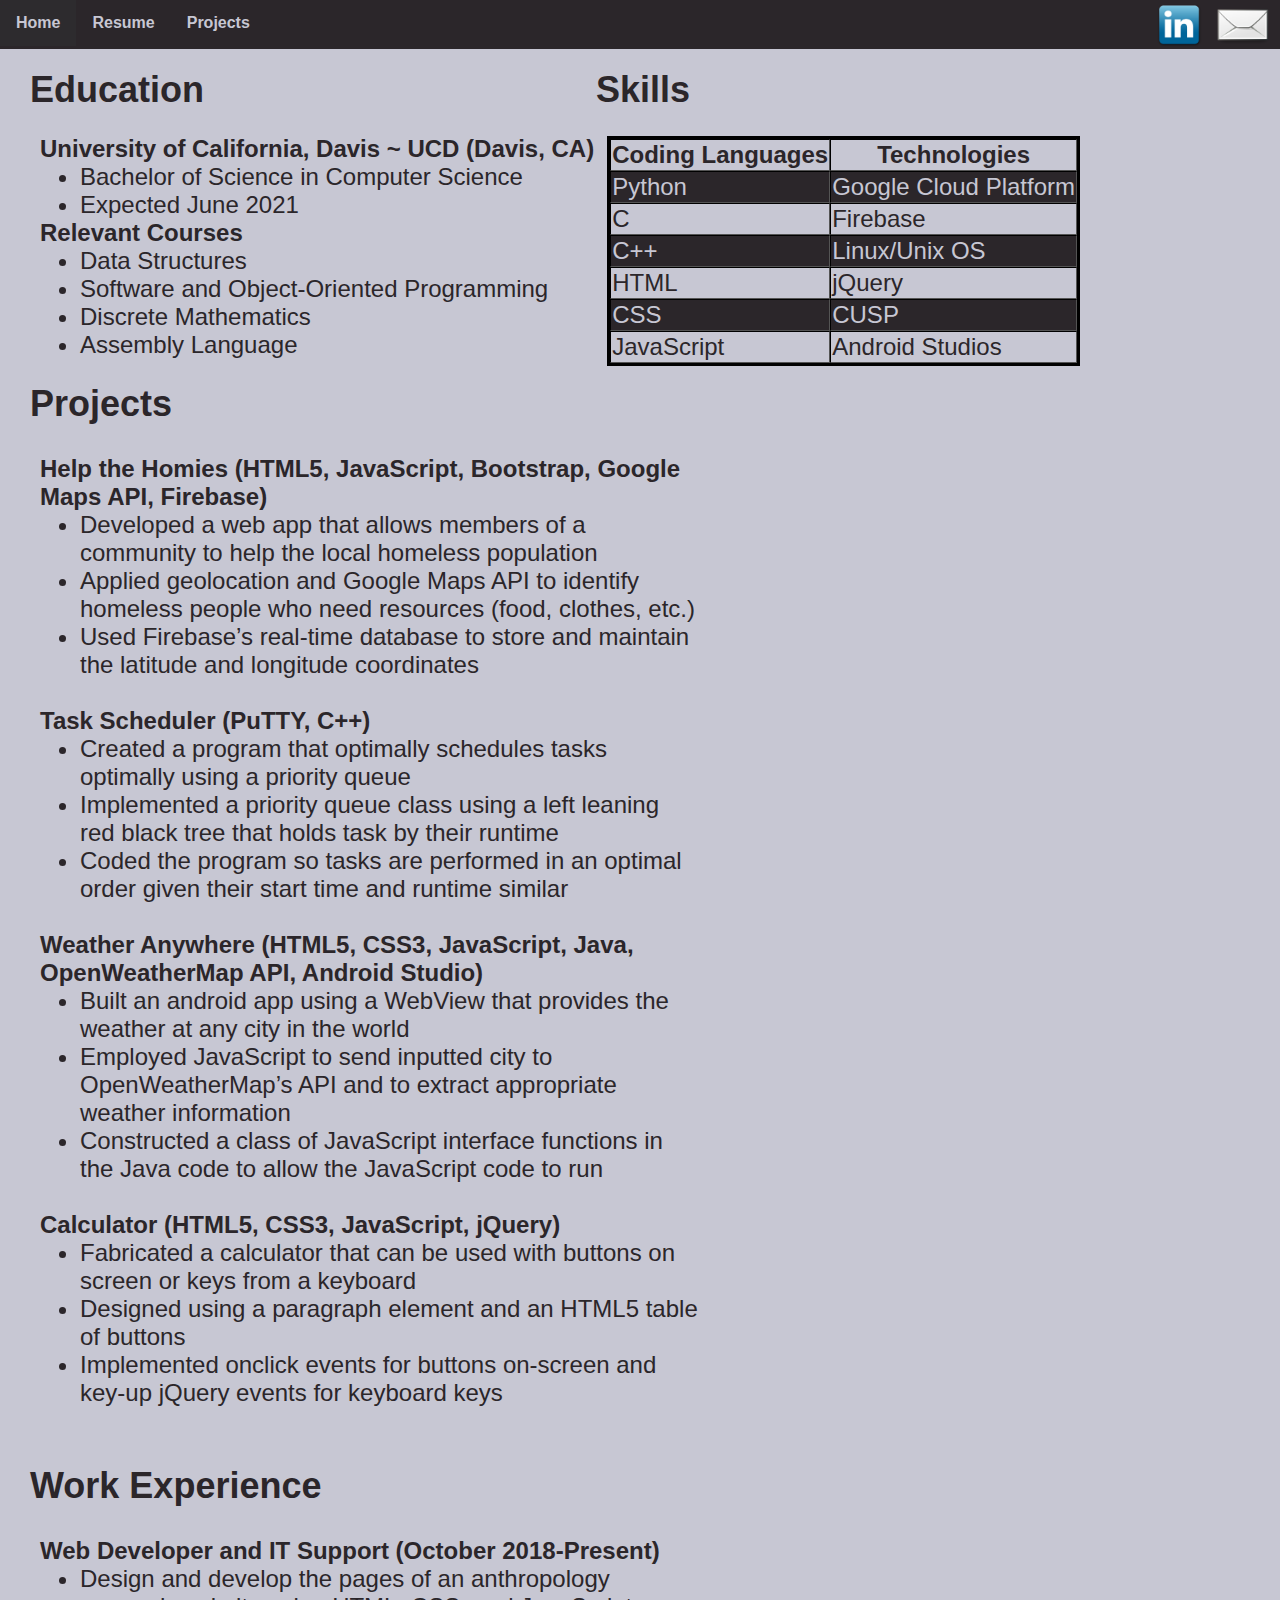
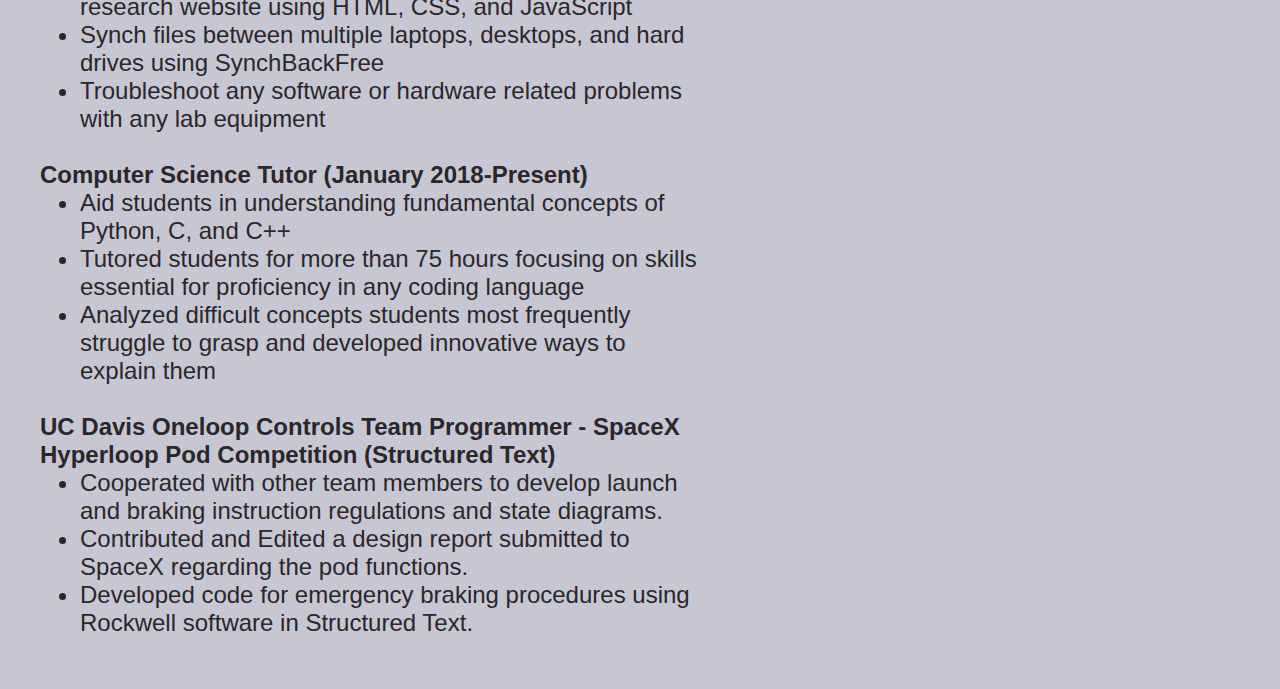
==== commit 645c03c4: "Site Redesign" ====
--- a/resume.html
+++ b/resume.html
@@ -7,6 +7,8 @@
 <link href="https://fonts.googleapis.com/css?family=Yanone+Kaffeesatz" rel="stylesheet">
 <link href="https://fonts.googleapis.com/css?family=Patua+One" rel="stylesheet">
 <link href="resume.css" rel="stylesheet">
+<link rel="icon" type="image/png" href="favicon-32x32.png" sizes="32x32" />
+<link rel="icon" type="image/png" href="favicon-16x16.png" sizes="16x16" />
 <style>
 	dt { font-weight: bold }
 
--- a/resume.css
+++ b/resume.css
@@ -1,5 +1,8 @@
-.resume { background-color: #222629;
-          font-family: sans-serif;
+body { margin: 0px; }
+
+.resume {
+  background-color: #C7C7D3;
+  font-family: sans-serif;
 }
 
 .navlist ul {
@@ -7,7 +10,7 @@
   margin: 0;
   padding: 0;
   overflow: hidden;
-  background-color: #4f4b4f;
+  background-color: #2B262A;
   font-family: sans-serif;
   font-weight: bold;
 }
@@ -16,7 +19,7 @@
 
 li a, .dropbtn {
   display: inline-block;
-  color: #86c232;
+  color: #C7C7D3;
   text-align: center;
   padding: 14px 16px;
   text-decoration: none;
@@ -24,8 +27,8 @@
 
 
 li a:hover, .dropdown:hover .dropbtn {
-  background-color: #6b6e70;
-  color: #86c232;
+  background-color: #2D2B2E;
+  color: #C7C7D3;
 }
 
 li.dropdown {
@@ -35,21 +38,21 @@
 .dropdown-content {
   display: none;
   position: absolute;
-  background-color: #4f4b4f;
+  background-color: #2B262A;
   min-width: 160px;
   box-shadow: 0px 8px 16px 0px rgba(0,0,0,0.2);
   z-index: 1;
 }
 
 .dropdown-content a {
-  color: #86c232;
+  color: #C7C7D3;
   padding: 12px 16px;
   text-decoration: none;
   display: block;
   text-align: left;
 }
 
-.dropdown-content a:hover { background-color: #6b6e70 }
+.dropdown-content a:hover { background-color: #2D2B2E }
 
 .dropdown:hover .dropdown-content {
   display: block;
@@ -69,47 +72,59 @@
 }
 
 #eduHead { float: left;
-           color: #4f4b4f;
+           color: #2B262A;
+           margin-left: 30px;
+           font-size: 36px;
 }
 
 #skillsHead { float: right;
-			        margin-right: 650px;
-              color: #4f4b4f;
+			        margin-right: 590px;
+              color: #2B262A;
+              font-size: 36px;
 }
 
 #eduContent { float: left;
 			        clear: left;
-              color: #61892f;
+              color: #2B262A;
               font-size: 24px;
 }
 
 #skillsContent { float: right;
 				         clear: right;
 				         margin-right: 200px;
-				         margin-top: 13px;
-                 color: #61892f;
+				         margin-top: 25px;
+                 color: #2B262A;
                  font-size: 24px;
 }
 
 #contentContainer { margin-right: 580px; }
 
 .panel { clear: both;
-         color: #6b6e70;
+         color: #2B262A;
          font-size: 24px;
 }
 
-dt { color: #86c232; }
+dt { color: #2B262A; }
 
-#eduSkills dd { color: #6b6e70;
+#eduSkills dd { color: #2B262A;
                 font-size: 24px;
 }
 
-#introline { color: #4f4b4f; }
+#introline {
+  color: #2B262A;
+  margin-left: 30px;
+ }
 
 table { border-spacing: 0;
 		    border: 3px solid black;
 }
 
-tr { color: #86c232; }
+tr:nth-of-type(odd) {
+  background-color: #C7C7D3;
+  color: #2B262A;
+ }
 
-tr:nth-of-type(even) { background-color: #4f4b4f; }
+tr:nth-of-type(even) {
+  background-color: #2B262A;
+  color: #C7C7D3;
+ }
